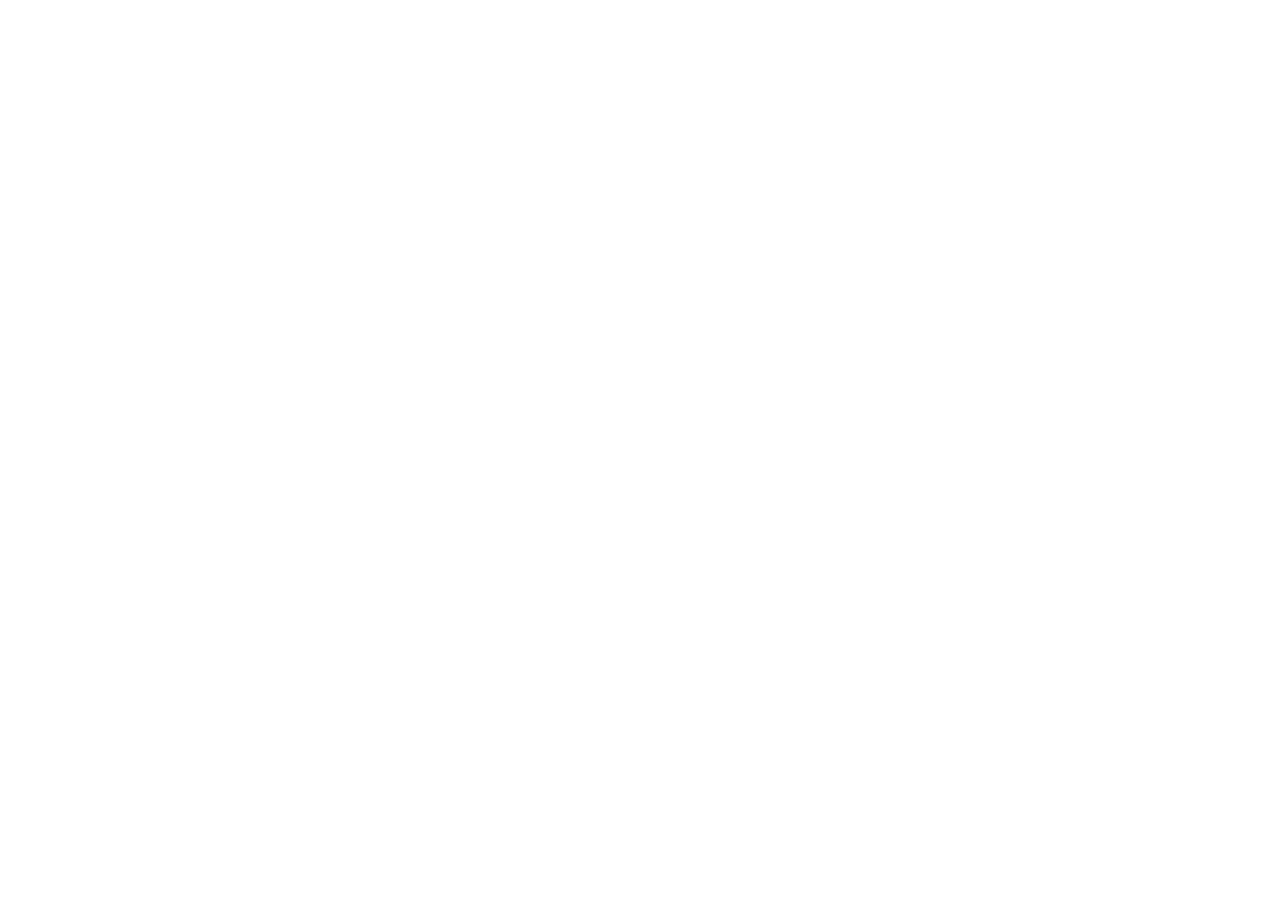
==== cart.html @ fb91ddc4 "created html, head, body, header, nav ,footer to all pages Added semantic html to all pages" ====
<!DOCTYPE html>
<html lang="en">
<head>
    <meta charset="UTF-8">
    <meta name="viewport" content="width=device-width, initial-scale=1.0">
    <title>Document</title>
</head>
<body>
    <header>

    </header>

    <nav>

    </nav>

    <main>

    </main>

   <footer>
    
   </footer>
</body>
</html>
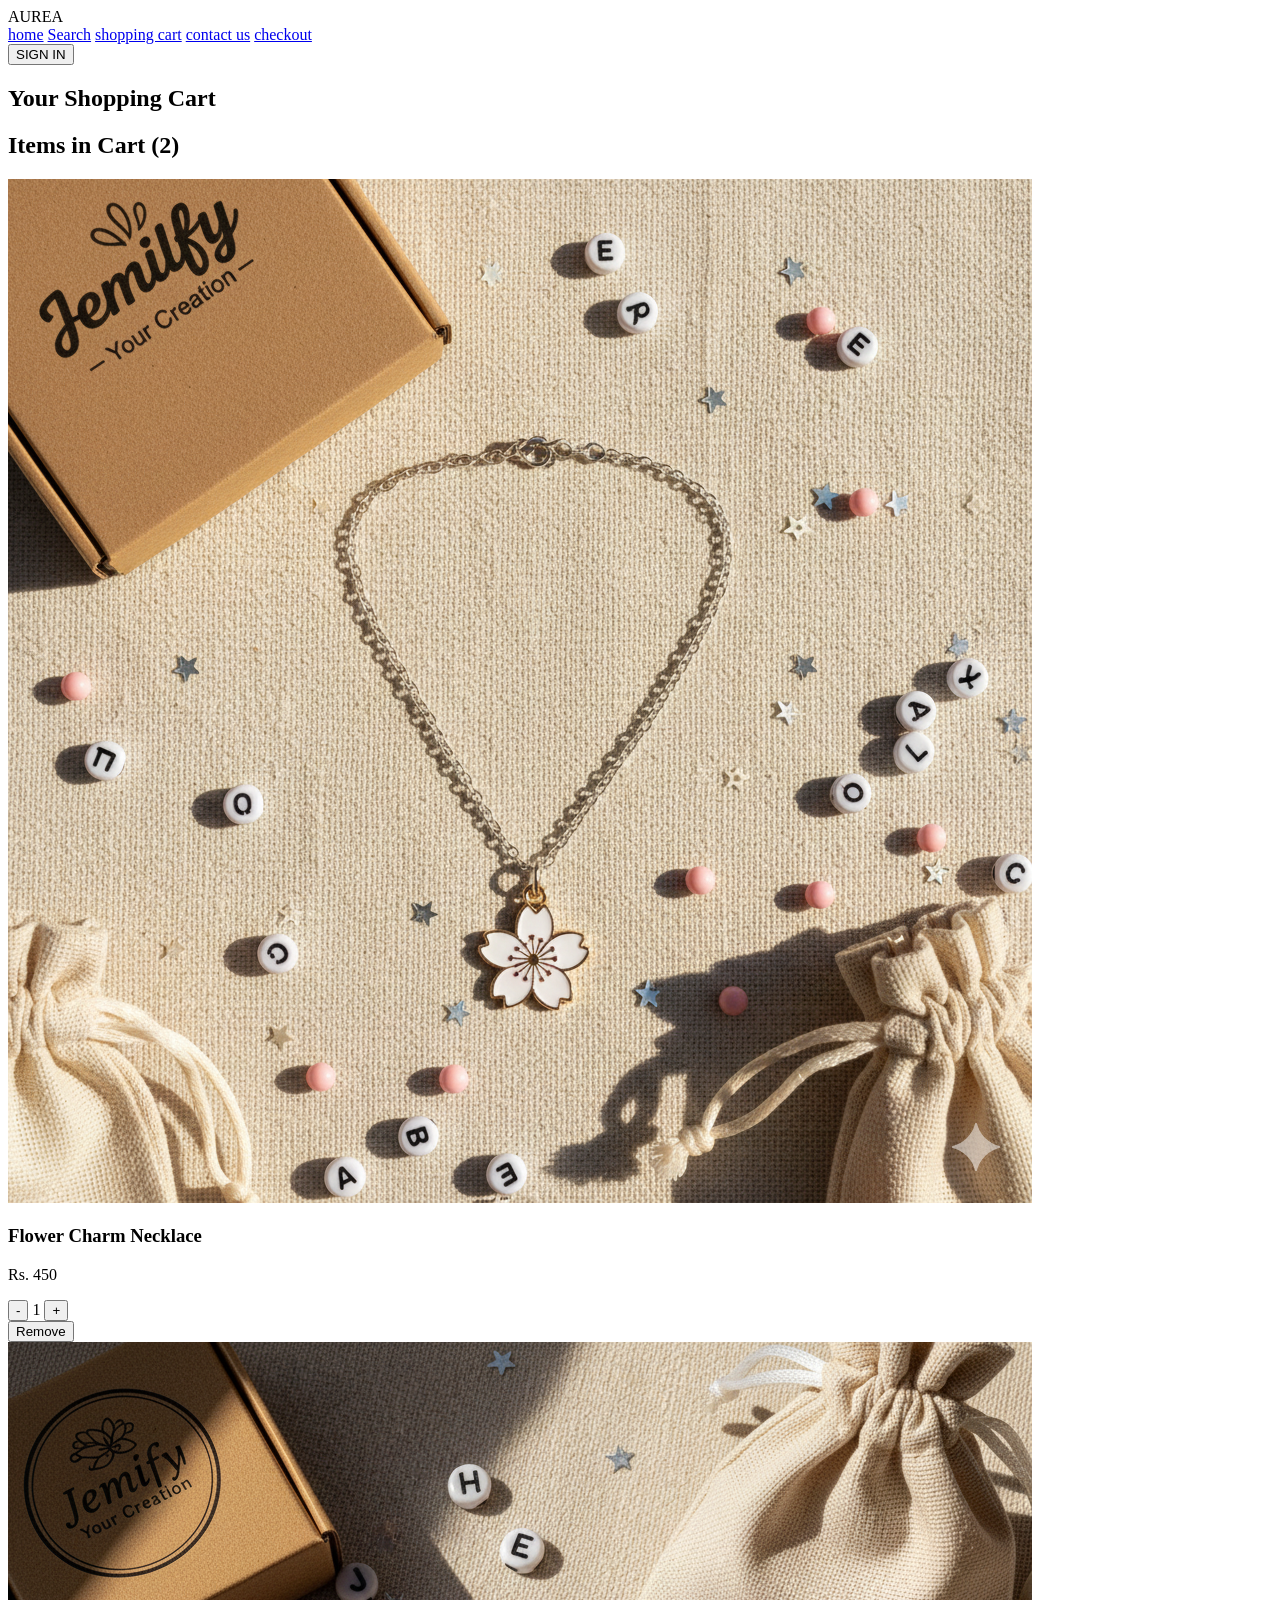
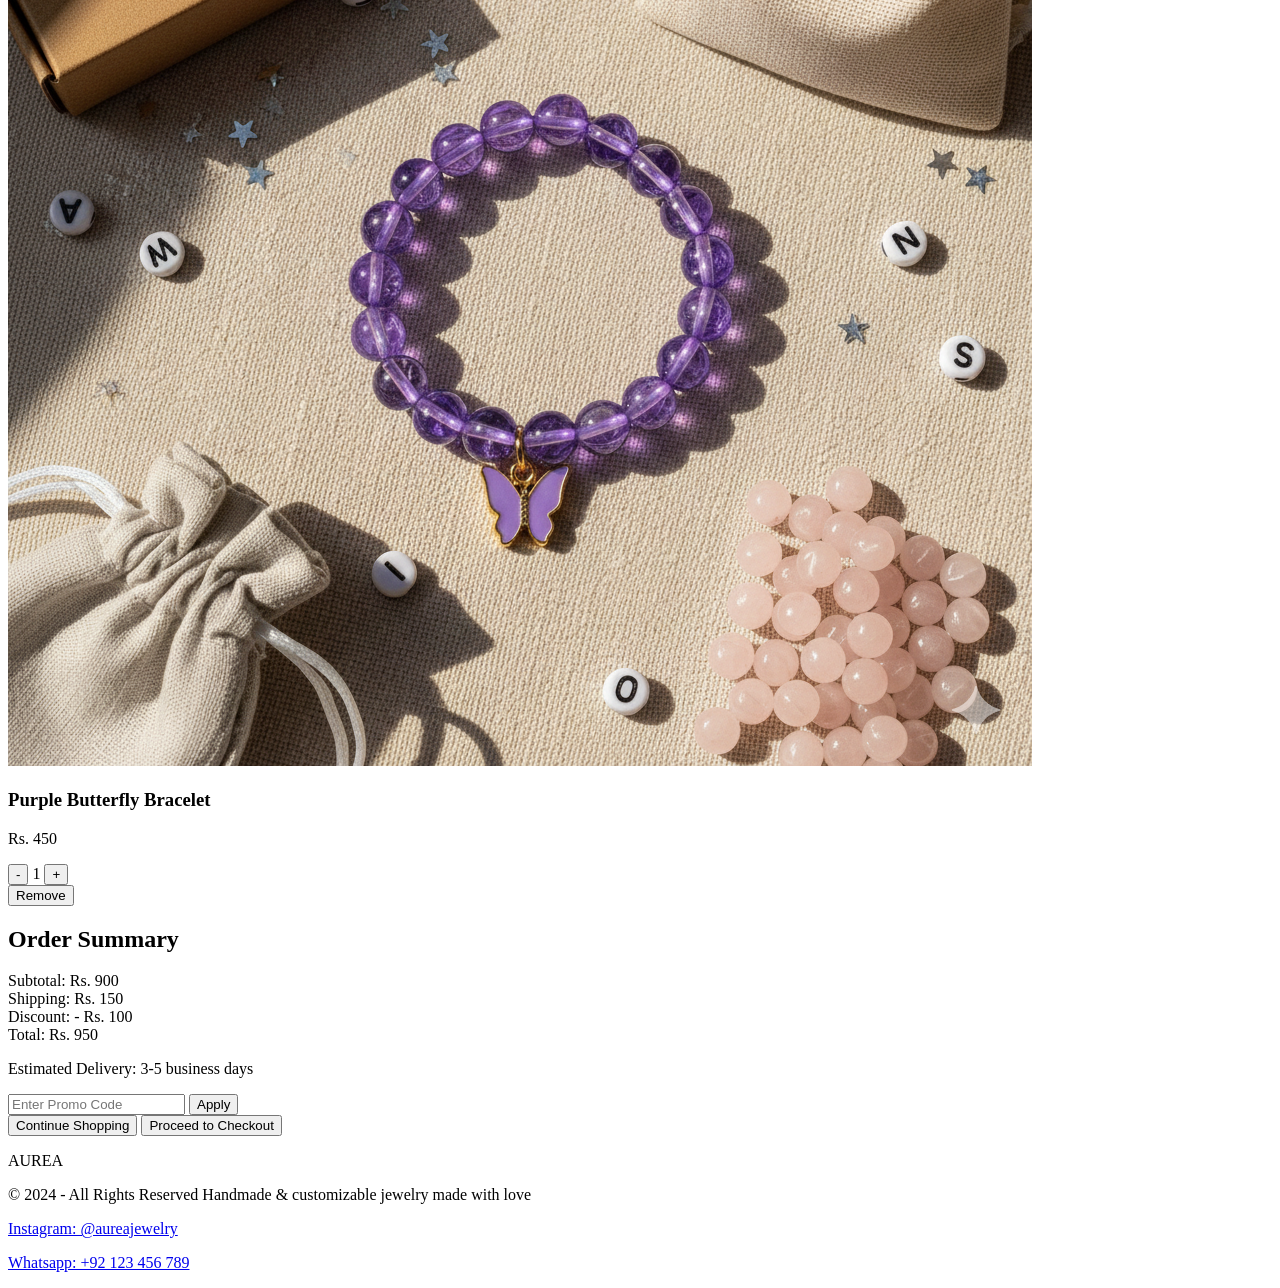
==== commit 581e320f: "Added complete HTML structure for all pages" ====
--- a/cart.html
+++ b/cart.html
@@ -3,23 +3,107 @@
 <head>
     <meta charset="UTF-8">
     <meta name="viewport" content="width=device-width, initial-scale=1.0">
-    <title>Document</title>
+    <title>Shopping Cart</title>
 </head>
+    <link rel="stylesheet" href="css/style.css">
 <body>
+    <script src="js/main.js"></script>
     <header>
+        <div class="header-left">AUREA</div>
+         <div class="header-right">
+            <nav>
+                <a href="index.html">home</a>
+                <a href="navigation.html">Search</a>
+                <a href="cart.html">shopping cart</a>
+                <a href="contact.html">contact us</a>
+                <a href="checkout.html">checkout</a>
+            </nav>
+                <button class="sign-in-btn">SIGN IN</button>
+         </div>
 
     </header>
+    <main>
+        <section class="cart-section">
+            <h1>Your Shopping Cart</h1>
+            <div class="cart-container">
+                <div class="cart-items">
+                    <h2>Items in Cart (2)</h2>
+                    <div class="cart-item">
+                        <img src="images/Gemini_Generated_Image_8lg5wc8lg5wc8lg5.png" alt="Flower Charm Necklace">
+                        <div class="item-details">
+                            <h3>Flower Charm Necklace</h3>
+                            <p class="price">Rs. 450</p>
+                            <div class="quantity-control">
+                                <button class="quantity-btn minus">-</button>
+                                <span class="quantity">1</span>
+                                <button class="quantity-btn plus">+</button>
+                            </div>
+                        </div>
+                        <button class="remove-btn">Remove</button>
+                    </div>
 
-    <nav>
+                    <div class="cart-item">
+                        <img src="images/Gemini_Generated_Image_ksocouksocouksoc.png" alt="Purple Butterfly Bracelet">
+                        <div class="item-details">
+                            <h3>Purple Butterfly Bracelet</h3>
+                            <p class="price">Rs. 450</p>
+                            <div class="quantity-control">
+                                <button class="quantity-btn minus">-</button>
+                                <span class="quantity">1</span>
+                                <button class="quantity-btn plus">+</button>
+                            </div>
+                        </div>
+                        <button class="remove-btn">Remove</button>
+                    </div>
+                </div>
 
-    </nav>
+                <div class="order-summary">
+                    <h2>Order Summary</h2>
 
-    <main>
-
+                    <div class="summary-row">
+                        <span>Subtotal:</span>
+                        <span>Rs. 900</span>
+                    </div>
+                    <div class="summary-row">
+                        <span>Shipping:</span>
+                        <span>Rs. 150</span>
+                    </div>
+                    <div class="summary-row">
+                        <span>Discount:</span>
+                        <span>- Rs. 100</span>
+                    </div>
+                    <div class="summary-row total">
+                        <span>Total:</span>
+                        <span>Rs. 950</span>
+                    </div>
+                    
+                    <p class="delivery-info">Estimated Delivery: 3-5 business days</p>
+                    
+                    <div class="promo-code">
+                        <input type="text" placeholder="Enter Promo Code">
+                        <button>Apply</button>
+                    </div>
+                    
+                    <div class="cart-buttons">
+                        <button class="continue-btn">Continue Shopping</button>
+                        <button class="checkout-btn">Proceed to Checkout</button>
+                    </div>
+                </div>
+            </div>
+        </section>
     </main>
 
-   <footer>
-    
+    <footer>
+        <p>AUREA </p>
+        <p> &copy; 2024 - All Rights Reserved  Handmade & customizable jewelry made with love</p>
+        <div class="social-icons">
+                    <a href="https://instagram.com/aureajewelry" target="_blank" class="social-icon">
+                        <p class="instagram">Instagram: @aureajewelry</p>
+                    </a>
+                    <a href="https://wa.me/92123456789" target="_blank" class="social-icon">
+                        <p class="whatsapp">Whatsapp: +92 123 456 789</p>
+                    </a>
+        </div>
    </footer>
 </body>
 </html>
